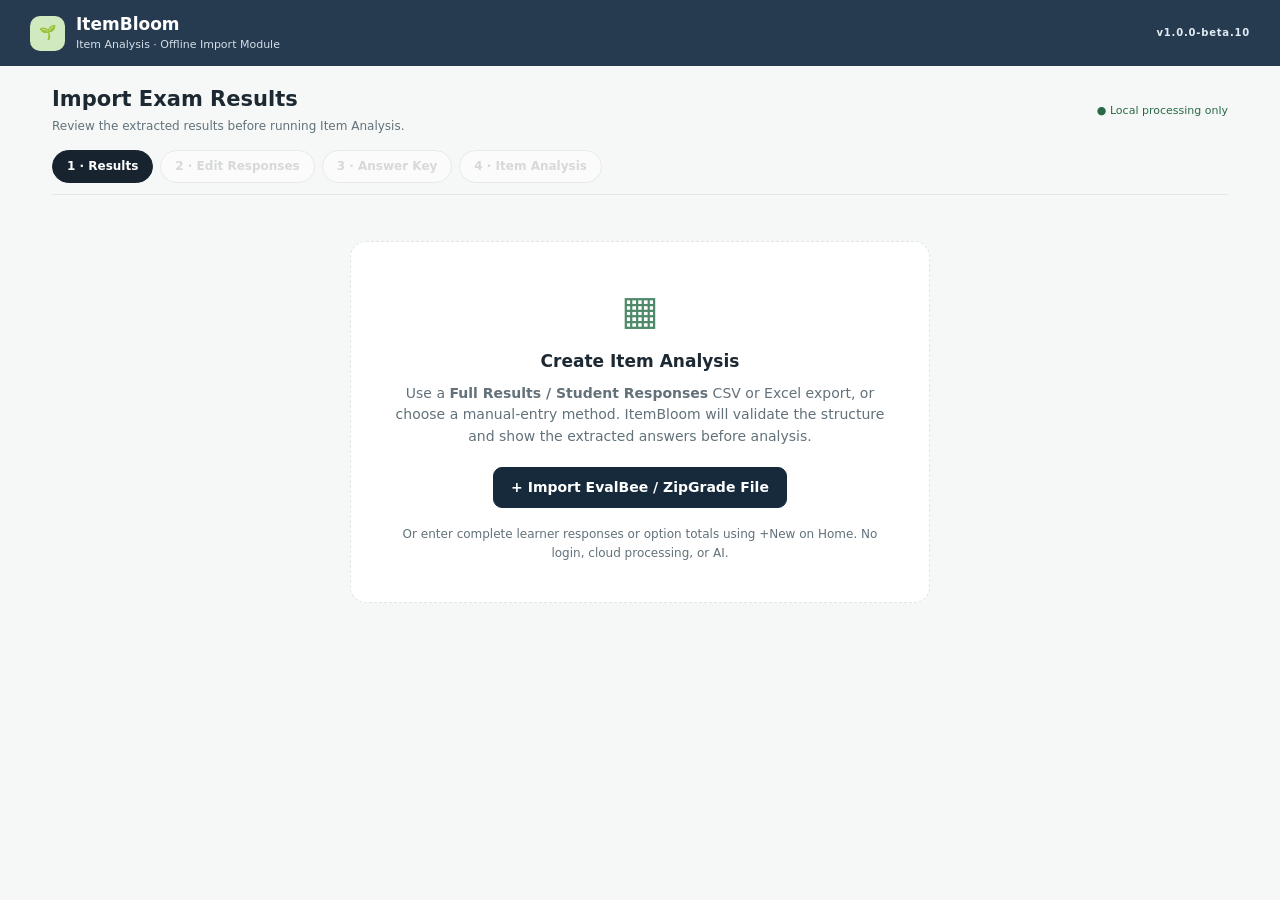
==== item-analysis/index.html @ 43c7bb37 "Add files via upload" ====
<!doctype html>
<html lang="en"><head><meta charset="utf-8"><meta name="viewport" content="width=device-width,initial-scale=1"><meta name="color-scheme" content="light"><title>ItemBloom v1.0.0-beta.10 — Item Analysis</title><link rel="stylesheet" href="styles.css"></head>
<body>
<header class="topbar"><div class="brand"><span class="brandicon" aria-hidden="true">🌱</span><div><strong>ItemBloom</strong><small>Item Analysis · Offline Import Module</small></div></div><span class="beta">v1.0.0-beta.10</span></header>
<main class="layout">
  <div class="head"><div><h1 id="pageTitle">Import Exam Results</h1><p id="pageSubtitle">Import CSV/Excel results, or enter complete responses or option totals—all on this device.</p></div><span class="privacy">● Local processing only</span></div>
  <nav class="tabs" aria-label="Import steps"><button id="tab-import" class="tab active" data-view="import">1 · Results</button><button id="tab-edit" class="tab" data-view="edit" disabled>2 · Edit Responses</button><button id="tab-key" class="tab" data-view="key" disabled>3 · Answer Key</button><button id="tab-analysis" class="tab" data-view="analysis" disabled>4 · Item Analysis</button></nav>
  <section id="importView" class="view">
    <div id="emptyState" class="empty-state"><div class="big-icon">▦</div><h2>Create Item Analysis</h2><p>Use a <b>Full Results / Student Responses</b> CSV or Excel export, or choose a manual-entry method. ItemBloom will validate the structure and show the extracted answers before analysis.</p><button class="primary" id="openImport">+ Import EvalBee / ZipGrade File</button><p class="subtle">Or enter complete learner responses or option totals using +New on Home. No login, cloud processing, or AI.</p></div>
    <div id="resultsState" class="hide">
      <div class="inline-top"><div><h2>Extracted examination data</h2><div class="subtle" id="fileDetails"></div></div><button class="light" id="replaceImport">Replace file</button></div>
      <div class="summary"><div class="metric"><strong id="itemCount">—</strong><small>No. of items</small></div><div class="metric"><strong id="learnerCount">—</strong><small>No. of examinees</small></div><div class="metric"><strong id="keyCount">—</strong><small>Answer key completed</small></div><div class="metric"><strong id="fieldCount">—</strong><small>Blank / invalid responses</small></div></div>
      <div class="ib-section-setting"><label for="analysisSections">Section(s) (optional)</label><input id="analysisSections" type="text" maxlength="180" placeholder="Sapphire or Sapphire, Emerald for combined results"><span class="subtle">If several sections are combined, separate their names with commas. This label appears in Item Analysis records.</span></div><div id="alertBox" class="notice hide" role="status"></div>
      <div class="keybar"><div><b>Answer key</b><span class="subtle" id="keySummary">—</span></div><div class="ib-inline-actions"><button class="light" id="goEditResponses" type="button">✎ Edit individual responses</button><button class="light" id="goEditKey">✎ Edit answer key & points</button></div></div>
      <div class="keypreview" id="answerKeyPreview" aria-label="Answer key preview"></div>
      <div class="sectionhead" id="responseSectionHead"><div><h3 id="responseSectionTitle">Learner Response Table</h3><p class="subtle">Names and roster numbers stay on the left while answers scroll. Select Edit individual responses to use the three-column editor, or click any response.</p></div><label class="searchbox">Find learner <input id="searchLearner" type="search" placeholder="Name or roster no."></label></div>
      <div id="aggregateWrap" class="hide"><p class="subtle" id="aggregateHelp">For each item enter how many examinees selected A, B, C, D, etc. Unanswered is automatically calculated from the total. Counts-only entries cannot determine individual scores, discrimination, or reliability.</p><div id="aggregateGrid" class="aggregate-grid"></div><p id="aggregateValidation" class="subtle" role="status"></p></div>
      <div id="manualRowActions" class="hide"><button id="addManualLearner" type="button" class="light">+ Add learner</button><span class="subtle">Select Edit individual responses for a three-column response editor. Names and roster numbers are optional.</span></div>
      <div id="gridWrap" class="gridwrap" role="region" aria-label="Extracted learner answer table" tabindex="0"><table id="responseGrid"><thead></thead><tbody></tbody></table></div>
      <div class="gridfooter"><span id="pageInfo" class="subtle"></span><span><button type="button" class="light" id="gridPrevRows" aria-label="Previous learners">← Learners</button> <button type="button" class="light" id="gridNextRows" aria-label="Next learners">Learners →</button> <button type="button" class="light" id="gridPrevItems" aria-label="Previous items">← Items</button> <button type="button" class="light" id="gridNextItems" aria-label="Next items">Items →</button></span></div>
      <div class="ib-optional-panel"><div class="inline-top"><div><b>Connect to a saved assessment (optional)</b><p class="subtle">Use the TOS competencies for more meaningful inspection. An assessment with the same item count is required.</p></div><button id="refreshTOSLinks" type="button" class="light">Refresh list</button></div><select id="linkedAssessment"><option value="">Not connected</option></select><span id="linkedAssessmentNotice" class="subtle" role="status"></span></div>
      <div class="ib-optional-panel"><div class="inline-top"><div><b>Test Paper (optional)</b><p class="subtle">Extract question stems and options offline from DOCX, TXT, or selectable-text PDF. Review any recognition warnings.</p></div><button id="importTestPaper" type="button" class="light">+ Import Test Paper</button></div><input id="testPaperFile" type="file" accept=".docx,.txt,.pdf" hidden><div id="paperStatus" class="subtle">No test paper linked</div><div id="paperPreview" class="hide"></div></div>
      <div class="bottomactions"><span class="subtle" id="readyText"></span><button id="analyzeButton" class="primary" disabled>Item Analysis →</button></div>
    </div>
  </section>
  <section id="editView" class="view hide">
    <div class="inline-top"><div><h2>Edit Individual Responses</h2><p class="subtle">Select a learner, then click the answers for each item. Changes are saved locally; you can return to Results at any time.</p></div><button id="editBackResults" class="light" type="button">← Results</button></div>
    <div class="ib-response-editor-toolbar"><label>Examinee <select id="editLearnerSelect" aria-label="Select learner to edit"></select></label><div class="ib-inline-actions"><button type="button" id="editPrevLearner" class="light">← Previous</button><button type="button" id="editNextLearner" class="light">Next →</button></div></div>
    <div class="ib-response-editor-toolbar"><label>Learner name <input type="text" id="editLearnerName" maxlength="120" placeholder="Optional learner name"></label><label>Roster number <input type="text" id="editLearnerRoster" maxlength="35" placeholder="Optional"></label><span id="editLearnerProgress" class="subtle"></span></div>
    <div class="notice info">Click an option to select it; click again to clear. Enable <b>Multiple marks</b> only when a learner actually marked more than one option. Blank responses count as incorrect.</div>
    <div class="keygridwrap ib-responses-wrap" role="region" aria-label="Individual responses arranged in three columns" tabindex="0"><div id="editResponseCards" class="keycard-grid"></div></div>
    <div class="bottomactions"><span id="editResponseStatus" class="subtle" role="status"></span><button id="editDone" class="primary" type="button">Done editing →</button></div>
  </section>
  <section id="keyView" class="view hide"><div class="inline-top"><div><h2>Answer Key Editor</h2><p class="subtle">Shared scoring model: each item may have several accepted answers and its own point value.</p></div><button class="light" id="backResults">← Results</button></div>
    <div class="notice info" id="keyStatus">All scored items need at least one accepted answer before analysis.</div>
    <div class="key-tools"><div class="key-settings"><label>Number of choices <select id="choiceCount" aria-label="Number of answer choices"><option>2</option><option>3</option><option selected>4</option><option>5</option><option>6</option><option>7</option><option>8</option><option>9</option><option>10</option></select></label><span id="choiceCountHint" class="subtle" role="status">Minimum allowed choices: 2.</span></div><div class="key-controls"><button class="light" id="undoKey" disabled title="Undo last answer-key editor change">↶ Undo</button><button class="light" id="redoKey" disabled title="Redo the last undone change">↷ Redo</button><button class="light" id="resetImportedKey" title="Restore the answer key extracted from the imported file">↺ Restore imported key</button><button class="light" id="resetPoints">Set all points to 1</button><label class="searchbox">Go to item <input id="findItem" type="number" min="1" placeholder="e.g. 12"></label><button class="light" id="findItemButton">Find</button></div></div><div id="keyActionMessage" class="key-action-message subtle" role="status" aria-live="polite"></div><details class="bulkkeys"><summary>Paste the complete answer key</summary><p class="subtle">Enter exactly one key per item, separated by spaces, commas, or new lines. Use A|C for two accepted answers.</p><textarea id="bulkKeyInput" rows="3" placeholder="B A C D B ..."></textarea><button class="light" id="applyBulkKey">Apply pasted key</button><span id="bulkStatus" class="subtle" role="status"></span></details>
    <p class="subtle scoring-help"><b>Any one:</b> One selected option must match an accepted answer. <b>All required:</b> The learner must mark every correct option and no extras (full credit only). The number of choices cannot be set below any answer used in the imported responses or the current key.</p>
    <div class="keygridwrap" role="region" aria-label="Answer key items, displayed in three columns when space permits" tabindex="0"><div id="keyRows" class="keycard-grid"></div></div>
    <div class="bottomactions"><button class="light" id="cancelKey">← Back to responses</button><button class="primary" id="saveKey">Save & Continue →</button></div>
  </section>
  <section id="analysisView" class="view hide"><div class="inline-top"><div><h2>Item Analysis Overview</h2><p class="subtle">Current assessment only · Summary from the imported learner responses.</p></div><button class="light" id="backKey">✎ Answer Key</button></div>
    <div class="summary" id="analysisSummary"></div>
    <div class="analysiscontrols"><label>Criterion-referenced threshold <input type="number" id="passThreshold" value="70" min="0" max="100" step="0.1">%</label><span class="subtle" id="passCounts"></span></div>
    <div class="analysiscontrols ib-groups-setting"><label>Upper / lower group size <input type="number" id="groupPercent" value="27" min="1" max="50" step="1" aria-describedby="groupInfo">% each</label><span class="subtle" id="groupInfo">Recommended: 27% of examinees in each group. Change to recalculate discrimination.</span></div>
    <p class="notice info" id="countsFormula" hidden></p><div class="action-summary" id="decisionSummary"></div>
    <div class="inline-top"><h3>Item recommendations</h3><label>View <select id="actionFilter"><option value="attention">Needs attention</option><option value="All">All items</option><option>Retain</option><option>Revise</option><option>Review</option><option>Discard</option></select></label></div>
    <div class="gridwrap"><table id="itemTable"><thead><tr><th>Item</th><th>Difficulty</th><th>Discrimination</th><th>Correct</th><th>Suggested action</th></tr></thead><tbody></tbody></table></div>
    <p class="subtle" id="analysisLimitations">Interpretation is rule-based and advisory. The teacher confirms final decisions; items and test-paper text are available when linked.</p>
  </section>
</main>
<dialog id="uploadDialog" aria-labelledby="uploadTitle"><form method="dialog" class="dialogbody"><div class="dialoghead"><div><h2 id="uploadTitle">Import Results File</h2><p>Drag a ZipGrade/EvalBee CSV or Excel file below, or choose a manual-entry option.</p></div><button class="close" value="cancel" aria-label="Close dialog">×</button></div><div id="dropZone" class="dropzone" tabindex="0" role="button" aria-label="Select a CSV or Excel file"><span class="uploadmark" aria-hidden="true">⇧</span><b>Drop your CSV or Excel file here</b><span>or</span><button type="button" id="browseFile" class="light">Browse file</button><small>ZipGrade or EvalBee full results · .csv, .xlsx, XML Excel .xls · 15 MB maximum</small><input id="fileInput" type="file" accept=".csv,.xlsx,.xls,text/csv,application/vnd.openxmlformats-officedocument.spreadsheetml.sheet,application/vnd.ms-excel" hidden></div><div class="ib-choice-divider">or enter examination results manually</div><div class="ib-manual-actions"><button type="button" class="light" id="manualFullStart">Input complete responses manually</button><button type="button" class="light" id="manualCountsStart">Input total responses manually</button></div><div id="uploadError" class="errorbox hide" role="alert"></div><p class="subtle">The import must contain item-level responses. For ZipGrade files with missing learner names, temporary row labels are used until names are supplied.</p></form></dialog>
<dialog id="manualDialog" aria-labelledby="manualTitle"><form class="dialogbody" id="manualSetupForm"><div class="dialoghead"><div><h2 id="manualTitle">Manual data entry</h2><p id="manualDescription">Create a local response sheet.</p></div><button type="button" class="close" id="closeManual" aria-label="Close">×</button></div><div class="ib-manual-fields"><label>Number of items <input id="manualItems" type="number" min="1" max="500" value="50" required></label><label>Number of examinees <input id="manualExaminees" type="number" min="1" max="500" value="33" required></label><label>Assessment label (optional) <input id="manualLabel" maxlength="100" placeholder="e.g., Creative Technologies - Term Exam"></label></div><p id="manualNotes" class="subtle"></p><div class="dialogbuttons"><button type="button" id="cancelManual" class="light">Cancel</button><button type="submit" class="primary">Create response sheet →</button></div></form></dialog>
<dialog id="paperEditDialog" aria-labelledby="paperEditTitle"><div class="dialogbody"><div class="dialoghead"><div><h2 id="paperEditTitle">Review parsed question</h2><p class="subtle">Correct the stem and choices if necessary.</p></div><button type="button" class="close" id="paperEditClose">×</button></div><label class="ib-paper-label">Assessment item number<input id="paperEditNumber" type="number" min="1" max="500" step="1"></label><label class="ib-paper-label">Question stem<textarea id="paperEditStem" rows="3"></textarea></label><div id="paperEditOptions"></div><div class="dialogbuttons"><button id="paperEditSave" class="primary">Save question</button></div></div></dialog>
<dialog id="itemDialog"><div class="dialogbody"><div class="dialoghead"><div><h2 id="inspectTitle">Inspect item</h2><p id="inspectSub"></p></div><button class="close" id="closeItem" aria-label="Close dialog">×</button></div><div id="inspectBody"></div><div class="dialogbuttons"><button id="dismissItem" class="primary">Done</button></div></div></dialog>
<script src="../csv.js"></script><script src="parser.js"></script><script src="compression.js"></script><script src="excel.js"></script><script src="../save-guard.js"></script><script src="workspace.js"></script><script src="paper-parser.js"></script><script src="../pwa-update.js"></script><script src="app.js"></script>
</body></html>
---- item-analysis/styles.css ----
:root{--navy:#263a50;--green:#4e8a69;--bg:#f6f8f7;--border:#dfe6e3;--text:#1d2932;--muted:#62717a;--light:#ecf2ee;--danger:#a64139;--warning:#93611d}
*{box-sizing:border-box}body{margin:0;background:var(--bg);color:var(--text);font:14px/1.4 system-ui,-apple-system,Segoe UI,Arial,sans-serif}button,input,select{font:inherit}button{cursor:pointer}button:disabled{cursor:not-allowed;opacity:.48}h1,h2,h3,p{margin:0}h1{font-size:21px}h2{font-size:17px}h3{font-size:14px}p{line-height:1.55}.topbar{height:66px;background:var(--navy);color:white;display:flex;align-items:center;justify-content:space-between;padding:0 max(22px,calc((100vw - 1220px)/2))}.brand{display:flex;gap:11px;align-items:center}.brand strong{display:block;font-size:17px}.brand small{display:block;font-size:11px;color:#d3dee8}.brandicon{display:grid;place-items:center;border-radius:10px;background:#d1e9be;width:35px;height:35px}.beta{font-size:10px;font-weight:700;color:#e1eaf0;letter-spacing:.08em}.layout{max-width:1220px;margin:0 auto;padding:19px 22px 28px}.head{display:flex;justify-content:space-between;align-items:center;gap:10px}.head p{color:var(--muted);font-size:12px;margin-top:3px}.privacy{font-size:11px;color:#296947}.tabs{display:flex;gap:7px;border-bottom:1px solid var(--border);padding:14px 0 11px;margin-bottom:14px}.tab{border:1px solid #d4dcda;background:white;padding:7px 14px;border-radius:20px;font-size:12px;font-weight:600}.tab.active{background:#17232f;border-color:#17232f;color:white}.view{min-height:300px}.hide{display:none!important}.empty-state{max-width:580px;margin:46px auto;text-align:center;background:white;border:1px dashed var(--border);border-radius:16px;padding:40px}.big-icon{font-size:40px;color:var(--green);margin-bottom:12px}.empty-state p{color:var(--muted);margin:9px 0 19px}.empty-state .subtle{margin:17px 0 0}.primary{background:#162a3c;border:1px solid #162a3c;color:#fff;border-radius:9px;padding:10px 17px;font-weight:600}.primary:hover:not(:disabled){background:#30506c}.light{background:white;border:1px solid #cfdad4;color:#233544;padding:8px 12px;border-radius:9px;font-weight:600;font-size:12px}.light:hover:not(:disabled){background:#ecf2ef}.subtle{color:var(--muted);font-size:12px}.inline-top,.sectionhead,.bottomactions,.keybar,.gridfooter{display:flex;align-items:center;justify-content:space-between;gap:15px}.inline-top{margin-bottom:13px}.summary{display:grid;grid-template-columns:repeat(4,minmax(0,1fr));gap:10px;margin:14px 0}.metric{background:white;border:1px solid var(--border);padding:13px 15px;border-radius:11px}.metric strong{display:block;font-size:25px;font-weight:700;font-variant-numeric:tabular-nums}.metric small{font-size:11px;color:var(--muted)}.notice{padding:10px 12px;background:#fff6e8;border:1px solid #eedab9;color:#6a4b18;border-radius:9px;font-size:12px;margin:10px 0;white-space:pre-wrap}.info{background:#eff5ff;border-color:#d6e2f3;color:#3b587c}.notice.ok{background:#eff8f0;border-color:#c4dfc9;color:#316b40}.keybar{background:#f2f6f4;border:1px solid var(--border);padding:10px 13px;border-radius:10px;margin:11px 0 15px}.keybar .subtle{display:block}.sectionhead{margin-bottom:8px}.sectionhead h3{margin-bottom:2px}.searchbox{display:flex;align-items:center;gap:8px;font-size:12px;color:var(--muted)}input,select{border:1px solid #ccd6d2;border-radius:7px;background:white;color:var(--text);padding:8px;max-width:100%;outline-color:#7ab09a}input[type=search]{width:215px}.gridwrap{overflow:auto;max-height:48vh;border:1px solid var(--border);background:white;border-radius:9px}.gridwrap table{border-collapse:separate;border-spacing:0;white-space:nowrap;min-width:max-content;font-size:12px;width:100%}th,td{border-bottom:1px solid #e8eeea;border-right:1px solid #edf1ee;padding:7px 10px;text-align:center;font-variant-numeric:tabular-nums}thead th{position:sticky;top:0;z-index:2;background:#eaf2ec;color:#264634;font-size:11px}td.name,th.name{text-align:left;position:sticky;left:45px;z-index:1;background:white;min-width:205px}td.number,th.number{position:sticky;left:0;z-index:1;background:white;width:45px;min-width:45px}thead th.name,thead th.number{z-index:3;background:#eaf2ec}tbody tr:hover td{background:#f5f9f6}tbody tr:hover td.name,tbody tr:hover td.number{background:#f5f9f6}td.invalid{background:#ffebec!important;color:#a23232;font-weight:bold}td.blank{color:#9c9c9c}.gridfooter{margin:9px 0 0}.gridfooter button{margin-left:4px}.bottomactions{border-top:1px solid var(--border);margin-top:18px;padding-top:13px}.key-tools{display:flex;gap:8px;align-items:center;margin:12px 0}.key-tools input{width:85px}.keygridwrap{border:1px solid var(--border);border-radius:10px;overflow:auto;max-height:53vh;background:white}.keytable{width:100%;border-collapse:collapse}.keytable th{position:sticky;top:0;background:#eaf2ec;z-index:1}.keytable td{text-align:left}.keytable td:first-child{width:75px;text-align:center;font-weight:700}.keytable td:last-child{width:90px}.keytable input{width:72px}.choice{border:1px solid #cbd8d0;background:#fff;margin:2px;padding:5px 9px;border-radius:6px;font-size:12px;min-width:29px}.choice.selected{background:#376c50;color:white;border-color:#376c50}.analysiscontrols{display:flex;gap:15px;align-items:center;justify-content:space-between;background:white;border:1px solid var(--border);border-radius:10px;padding:12px}.analysiscontrols label{font-size:12px;font-weight:600}.analysiscontrols input{width:75px}.action-summary{display:grid;grid-template-columns:repeat(4,minmax(0,1fr));gap:10px;margin:13px 0}.actionbox{border:1px solid var(--border);border-radius:10px;padding:10px;background:white;text-align:center}.actionbox b{font-size:24px;display:block}.actionbox span{font-size:11px}.actionbox.warning b{color:var(--warning)}.actionbox.danger b{color:var(--danger)}.actionbox.success b{color:var(--green)}#itemTable tbody tr{cursor:pointer}#itemTable tbody tr:hover{background:#eff6f1}#itemTable th,#itemTable td{text-align:left}.chip{font-weight:600}.chip.Review{color:var(--warning)}.chip.Discard{color:var(--danger)}.chip.Retain{color:#2c7746}.chip.Revise{color:#465a70}dialog{width:min(600px,calc(100vw - 26px));border:0;border-radius:16px;padding:0;box-shadow:0 20px 55px #17263555}dialog::backdrop{background:#17232f88}.dialogbody{padding:22px}.dialoghead{display:flex;justify-content:space-between;gap:10px;align-items:flex-start;margin-bottom:18px}.dialoghead p{font-size:12px;color:var(--muted);margin-top:3px}.close{border:0;background:#edf1ef;width:28px;height:28px;border-radius:7px;font-size:22px;line-height:1}.dropzone{border:2px dashed #abc9b6;background:#f7faf8;border-radius:13px;min-height:220px;display:flex;flex-direction:column;align-items:center;justify-content:center;gap:9px;text-align:center;padding:17px;cursor:pointer}.dropzone.dragging{border-color:#388657;background:#ebf6ed}.dropzone .uploadmark{font-size:31px;color:#4d8463}.dropzone small{color:var(--muted)}.dialogbody>.subtle{margin-top:12px}.errorbox{margin-top:12px;padding:11px;background:#fff1f0;border:1px solid #e6b1aa;color:#9f3d34;border-radius:9px;font-size:12px;white-space:pre-wrap}.detailtable{width:100%;border-collapse:collapse}.detailtable td{text-align:left}.detailtable th{background:#eef3ee;text-align:left}.detailtext{margin:14px 0;background:#f1f6f3;border-radius:9px;padding:12px;font-size:13px}.dialogbuttons{display:flex;justify-content:flex-end;margin-top:14px}@media(max-width:680px){.layout{padding:13px}.topbar{padding:0 12px}.summary{grid-template-columns:repeat(2,minmax(0,1fr))}.tabs{overflow-x:auto}.privacy,.beta{display:none}.sectionhead,.inline-top,.keybar{align-items:flex-start;flex-direction:column}input[type=search]{width:185px}.gridwrap{max-height:45vh}.head{align-items:flex-start}.action-summary{gap:5px}.actionbox b{font-size:18px}.bottomactions{gap:7px}}

.answerbutton{border:0;background:transparent;color:inherit;min-width:18px;cursor:pointer;font:inherit;padding:0 3px}.answerbutton:hover,.answerbutton:focus{outline:1px solid #78a98c;border-radius:3px;background:#ebf5ee}.bulkkeys{border:1px solid var(--border);background:white;border-radius:9px;padding:11px;margin:10px 0}.bulkkeys summary{cursor:pointer;font-weight:600;font-size:12px}.bulkkeys textarea{display:block;width:100%;margin:9px 0 8px;font:13px/1.5 ui-monospace,Consolas,monospace;border-radius:7px;border:1px solid var(--border);padding:7px}.bulkkeys .subtle{margin-top:8px}.bulkkeys #bulkStatus{margin-left:8px}

.keypreview{display:flex;gap:5px;overflow-x:auto;white-space:nowrap;padding:0 1px 8px;margin-bottom:9px;scrollbar-width:thin}.keychip{font-size:11px;background:#fff;border:1px solid #dce6df;border-radius:6px;padding:4px 8px;white-space:nowrap}.keychip small{color:var(--muted)}

/* ZipGrade multiple marked bubbles remain visible and do not count as correct for single-choice items. */
#responseGrid td.multimark {background:#fff3d5;color:#7e5100;}
#responseGrid td.multimark .answerbutton {font-weight:700;color:#895b15;}

/* v1.3: all learner rows visible, flexible answer-key controls */
.key-tools label {display:flex;align-items:center;gap:8px;white-space:nowrap} 
.key-tools select,.scoring-mode{border:1px solid #cbd7d0;border-radius:7px;padding:6px 7px;background:white;color:#263a50;max-width:132px} 
.choice.out-of-range{border:2px solid #af5a47;color:#963723;background:#ffede9} 
.scoring-help{padding:9px 12px;border-radius:8px;background:#edf2ef;margin:10px 0 6px} 
.keytable th:nth-child(3){min-width:120px} 
.gridfooter{justify-content:space-between;gap:10px;flex-wrap:wrap} 
/* Keep all learners in one continuous response table; no 25-row pages or inner vertical cap. */
#gridWrap{max-height:none}

/* v1.4 Answer Key: compact adaptive 3-column cards, safe history toolbar */
.key-tools {display:flex;align-items:flex-start;flex-wrap:wrap;gap:10px;justify-content:space-between}
.key-settings {display:flex;align-items:flex-start;gap:4px;flex-direction:column}
.key-controls {display:flex;flex-wrap:wrap;align-items:center;gap:6px}
.key-controls button {white-space:nowrap}
#choiceCountHint{font-size:11px}
.key-action-message{min-height:17px;margin:-2px 0 7px;color:#376b51;font-size:11px}
.keygridwrap{max-height:59vh;padding:10px;scrollbar-gutter:stable}
.keycard-grid {display:grid;grid-template-columns:repeat(3,minmax(0,1fr));gap:10px}
.key-card {background:white;border:1px solid #dce5df;border-radius:10px;padding:10px;min-width:0}
.key-card:hover {border-color:#a4c6b0}
.key-card-top {display:flex;align-items:center;justify-content:space-between;gap:8px;margin-bottom:6px}
.key-card-title {font-weight:700;font-size:13px}
.key-card-meta {font-size:10px;color:#62717a}
.key-card-choices {display:flex;flex-wrap:wrap;gap:4px;min-height:33px;margin-bottom:10px;align-items:flex-start}
.key-card-choices .choice {margin:0;min-width:29px;padding:5px 7px}
.key-card-controls {display:flex;align-items:flex-end;justify-content:space-between;gap:6px}
.key-card-controls label {display:flex;flex-direction:column;align-items:flex-start;gap:3px;font-size:10px;color:#62717a;flex:1;min-width:0}
.key-card-controls select{max-width:100%;width:100%;font-size:12px}
.key-card-controls input {width:100%;max-width:86px;padding:5px 6px;font-size:12px}
.key-card .out-of-range {border-color:#a35d48;background:#ffefea}
@media (max-width:1020px){.keycard-grid{grid-template-columns:repeat(2,minmax(0,1fr))}}
@media (max-width:660px){.keycard-grid{grid-template-columns:1fr}.keygridwrap{max-height:65vh}.key-controls{width:100%}.key-tools{flex-direction:column}.key-controls .searchbox input{width:80px}}

/* Beta.4: compact answer keys, three sequential vertical columns, source-default light blue */
.keygridwrap{max-height:min(66vh,720px);overflow-y:auto;overflow-x:hidden;padding:5px 3px;scrollbar-gutter:stable}
.keycard-grid{display:grid;grid-template-columns:repeat(3,minmax(0,1fr));gap:7px;align-items:start}
.key-card-column{display:flex;flex-direction:column;gap:5px;min-width:0}
.key-card{display:flex;align-items:center;gap:4px;min-height:36px;padding:4px 6px;background:#edf6ff;border:1px solid #bedbf5;border-radius:8px;min-width:0}
.key-card:hover{border-color:#83b9e6}
.key-card-top{display:flex;align-items:center;margin:0;flex:0 0 17px;min-width:17px}
.key-card-title{font-weight:700;font-size:12px;color:#174f78}
.key-card-choices{display:flex;flex-wrap:nowrap;gap:2px;align-items:center;min-height:0;margin:0;flex:0 1 auto;min-width:0}
.key-card-choices .choice{font-size:11px;min-width:20px;height:25px;padding:2px 4px;margin:0;border-radius:5px}
.key-card-controls{display:flex;align-items:center;gap:4px;justify-content:flex-end;margin-left:auto;min-width:0;flex:0 0 auto}
.key-card-controls label{display:block;margin:0;padding:0;flex:none;font-size:0}
.key-card-controls .key-mode-label{width:70px}
.key-card-controls .key-points-label{width:39px}
.key-card-controls .scoring-mode{width:100%;max-width:none;height:26px;padding:2px 1px;font-size:10px;border-radius:5px}
.key-card-controls input{width:100%;max-width:none;min-width:0;height:26px;padding:2px 3px;font-size:11px;border-radius:5px}
@media(max-width:1150px){.keycard-grid{grid-template-columns:repeat(2,minmax(0,1fr))}}
@media(max-width:750px){.keycard-grid{grid-template-columns:minmax(0,1fr)}}
@media(max-width:1150px){.key-card-choices .choice{min-width:24px}}
@media(max-width:370px){.key-card{gap:2px;padding:4px}.key-card-controls .key-mode-label{width:63px}.key-card-controls .key-points-label{width:34px}}
/* v1.0.0 Beta 5: manual entry, linked TOS and offline test-paper review. */
.ib-choice-divider{display:flex;align-items:center;gap:10px;font-size:12px;color:var(--muted);margin:12px 0 9px}
.ib-choice-divider::before,.ib-choice-divider::after{content:"";flex:1;border-top:1px solid var(--border)}
.ib-manual-actions{display:grid;grid-template-columns:1fr 1fr;gap:9px}
.ib-manual-actions button{white-space:normal;min-height:47px;padding:9px;font-size:12px;border:1px solid #b2cbbc;background:#f6fbf7;color:#27614b}
.ib-optional-panel{border:1px solid var(--border);border-radius:10px;padding:12px;margin:12px 0;background:white;display:flex;flex-direction:column;gap:7px}
.ib-optional-panel .inline-top{margin:0;align-items:center}
.ib-optional-panel .inline-top b{font-size:13px}
.ib-optional-panel .subtle{font-size:11px}
.ib-optional-panel select{width:100%;min-height:35px;border:1px solid var(--border);padding:7px 8px;border-radius:8px;background:white;color:var(--text)}
.ib-manual-fields{display:grid;grid-template-columns:1fr 1fr;gap:10px;margin:14px 0}
.ib-manual-fields label{font-size:12px;font-weight:600;display:flex;flex-direction:column;gap:5px}
.ib-manual-fields label:last-child{grid-column:1/-1}
.ib-manual-fields input{min-width:0;width:100%;border:1px solid #c7d7cf;border-radius:8px;padding:9px;background:white;color:var(--text)}
.ib-count-cell{border:1px solid #d9e5de;border-radius:8px;padding:7px 9px;background:#fafdfe;display:flex;flex-direction:column;gap:4px;font-weight:600;font-size:12px;min-width:0}
.aggregate-grid{display:grid;grid-template-columns:repeat(10,minmax(70px,1fr));gap:7px;margin:11px 0}
.ib-count-cell input{font-size:14px;text-align:center;padding:6px;width:100%;min-width:0;border:1px solid #b8ccbe;border-radius:6px}
#manualRowActions{margin:10px 0;display:flex;align-items:center;gap:9px;flex-wrap:wrap}
.ib-answer-select{width:48px;min-width:40px;border-radius:6px;padding:5px 1px;font-size:12px;background:#fff;border:1px solid #bdd6c6;color:#20384b}
.ib-learner-field{width:170px;min-width:135px;border:1px solid #bcd5c4;border-radius:6px;font-size:12px;padding:5px}
.ib-roster-field{width:90px;border:1px solid #bcd5c4;border-radius:6px;font-size:12px;padding:5px}
.ib-paper-results{border:1px solid var(--border);border-radius:8px;padding:7px 9px;max-height:290px;overflow:auto}
.ib-paper-results summary{cursor:pointer;font-weight:600;font-size:12px}
.ib-paper-row{display:flex;align-items:center;justify-content:space-between;border-bottom:1px solid #e5ede8;gap:12px;padding:6px 0;font-size:12px}
.ib-paper-row span{min-width:0;overflow-wrap:anywhere}.ib-paper-row button{padding:5px 8px;flex-shrink:0}
.ib-paper-flag{display:block;color:#92621a;font-size:11px;font-weight:500}
.ib-paper-label{font-size:12px;font-weight:600;display:flex;flex-direction:column;gap:5px;margin-bottom:10px}
.ib-paper-label textarea{width:100%;min-height:60px;border-radius:7px;border:1px solid #c5d8c9;padding:8px;resize:vertical;font:13px/1.4 system-ui,sans-serif;color:var(--text)}
.ib-paper-in-inspect{border:1px solid #b8d3c3;border-radius:9px;background:#f7fbf8;padding:13px;margin:10px 0}
.ib-paper-in-inspect p{margin:6px 0;font-size:13px}
.ib-competency-chooser{display:flex;align-items:flex-start;flex-direction:column;gap:5px;margin:10px 0;font-size:12px}
.ib-competency-chooser select{padding:7px;border:1px solid #c8dbcb;border-radius:7px;max-width:100%;width:100%;background:#fff}
@media(max-width:950px){.aggregate-grid{grid-template-columns:repeat(6,minmax(70px,1fr))}}
@media(max-width:650px){.ib-manual-actions{grid-template-columns:1fr}.aggregate-grid{grid-template-columns:repeat(3,minmax(70px,1fr))}.ib-optional-panel .inline-top{flex-direction:column;align-items:flex-start}.ib-manual-fields{grid-template-columns:1fr}.ib-manual-fields label:last-child{grid-column:1}}

.ib-groups-setting{margin-top:7px}.ib-groups-setting #groupPercent{width:62px}.ib-groups-setting .subtle{line-height:1.4}

/* Optional section context: label combined examination results without guessing from filenames. */
.ib-section-setting{display:flex;align-items:center;gap:8px 12px;flex-wrap:wrap;margin:9px 0 12px;padding:8px 10px;border:1px solid var(--line,#dae4eb);border-radius:9px;background:#f7fafc}
.ib-section-setting label{font-size:12px;font-weight:600;white-space:nowrap}
.ib-section-setting input{flex:1;min-width:150px;max-width:360px;padding:7px 9px;border-radius:7px;border:1px solid #becddd}
.ib-section-setting .subtle{flex-basis:100%;font-size:11px}
/* Beta 8: compact editable individual response screen and three-column option totals. */
.ib-inline-actions{display:flex;flex-wrap:wrap;gap:7px;align-items:center}
.ib-response-editor-toolbar{display:flex;flex-wrap:wrap;gap:9px;align-items:flex-end;margin:8px 0}
.ib-response-editor-toolbar>label{display:flex;flex-direction:column;gap:3px;min-width:150px;flex:1;font-size:11px;color:#5c6f80}
.ib-response-editor-toolbar select,.ib-response-editor-toolbar input{width:100%;min-height:34px}
.ib-response-editor-toolbar .ib-inline-actions{align-self:end}
.ib-responses-wrap{max-height:min(59vh,680px)}
.ib-edit-answer-card{gap:5px}
.ib-edit-answer-card .key-card-title{width:22px;flex:0 0 22px}
.ib-edit-choices{display:flex;align-items:center;gap:2px;flex:1;min-width:0;overflow-x:auto}
.ib-edit-choices .choice{flex:0 0 auto;font-size:11px;min-width:22px;min-height:25px;margin:0;padding:2px 4px}
.ib-multi-toggle{display:flex;align-items:center;gap:2px;white-space:nowrap;color:#566d7b;font-size:9px;cursor:pointer}
.ib-multi-toggle input{margin:0;width:12px;height:12px;accent-color:#43846d}
.ib-clear-answer{border:0;border-radius:5px;background:#f8e9e4;color:#a44f3b;min-width:22px;min-height:24px;cursor:pointer}
.ib-option-counts-columns{display:grid;grid-template-columns:repeat(3,minmax(0,1fr));gap:9px;align-items:start;margin:8px 0}
.ib-count-column{display:flex;flex-direction:column;gap:7px;min-width:0}
.ib-option-count-card{border:1px solid #bedbf5;background:#edf6ff;border-radius:9px;padding:7px 8px;min-width:0}
.ib-count-head{display:flex;align-items:center;justify-content:space-between;gap:5px;margin-bottom:5px}
.ib-count-head strong{color:#174f78;font-size:13px}
.ib-count-head .subtle{font-size:10px}
.ib-option-count-fields{display:grid;grid-template-columns:repeat(4,minmax(0,1fr));gap:4px;min-width:0}
.ib-option-count-fields label{font-size:10px;color:#3f6076;display:flex;flex-direction:column;gap:3px;text-align:center;font-weight:600;min-width:0}
.ib-option-count-fields input{width:100%;min-width:0;padding:5px 2px;min-height:29px;text-align:center;font-size:12px;border-color:#bdd7ec}
.ib-count-foot{font-size:10px;color:#456c7c;margin-top:5px}
.ib-count-foot.ib-invalid{color:#b34b32;font-weight:700}
@media(max-width:1150px){.ib-option-counts-columns{grid-template-columns:repeat(2,minmax(0,1fr))}}
@media(max-width:750px){.ib-option-counts-columns{grid-template-columns:1fr}.ib-response-editor-toolbar>label{flex-basis:46%}}
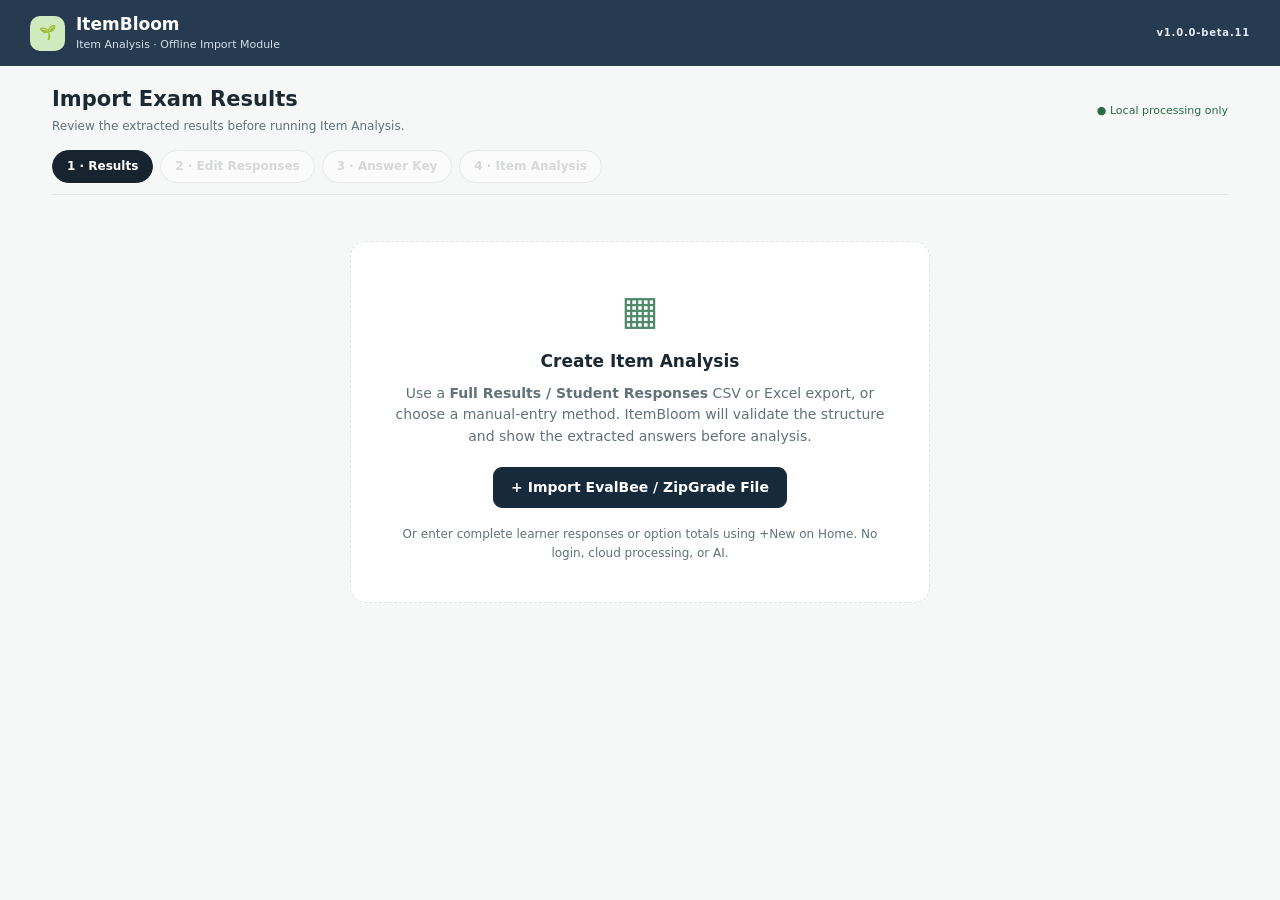
==== commit 5578e906: "Align beta.11 release metadata and GitHub Pages documentation" ====
--- a/item-analysis/index.html
+++ b/item-analysis/index.html
@@ -1,7 +1,7 @@
 <!doctype html>
-<html lang="en"><head><meta charset="utf-8"><meta name="viewport" content="width=device-width,initial-scale=1"><meta name="color-scheme" content="light"><title>ItemBloom v1.0.0-beta.10 — Item Analysis</title><link rel="stylesheet" href="styles.css"></head>
+<html lang="en"><head><meta charset="utf-8"><meta name="viewport" content="width=device-width,initial-scale=1"><meta name="color-scheme" content="light"><title>ItemBloom v1.0.0-beta.11 — Item Analysis</title><link rel="stylesheet" href="styles.css"></head>
 <body>
-<header class="topbar"><div class="brand"><span class="brandicon" aria-hidden="true">🌱</span><div><strong>ItemBloom</strong><small>Item Analysis · Offline Import Module</small></div></div><span class="beta">v1.0.0-beta.10</span></header>
+<header class="topbar"><div class="brand"><span class="brandicon" aria-hidden="true">🌱</span><div><strong>ItemBloom</strong><small>Item Analysis · Offline Import Module</small></div></div><span class="beta">v1.0.0-beta.11</span></header>
 <main class="layout">
   <div class="head"><div><h1 id="pageTitle">Import Exam Results</h1><p id="pageSubtitle">Import CSV/Excel results, or enter complete responses or option totals—all on this device.</p></div><span class="privacy">● Local processing only</span></div>
   <nav class="tabs" aria-label="Import steps"><button id="tab-import" class="tab active" data-view="import">1 · Results</button><button id="tab-edit" class="tab" data-view="edit" disabled>2 · Edit Responses</button><button id="tab-key" class="tab" data-view="key" disabled>3 · Answer Key</button><button id="tab-analysis" class="tab" data-view="analysis" disabled>4 · Item Analysis</button></nav>
